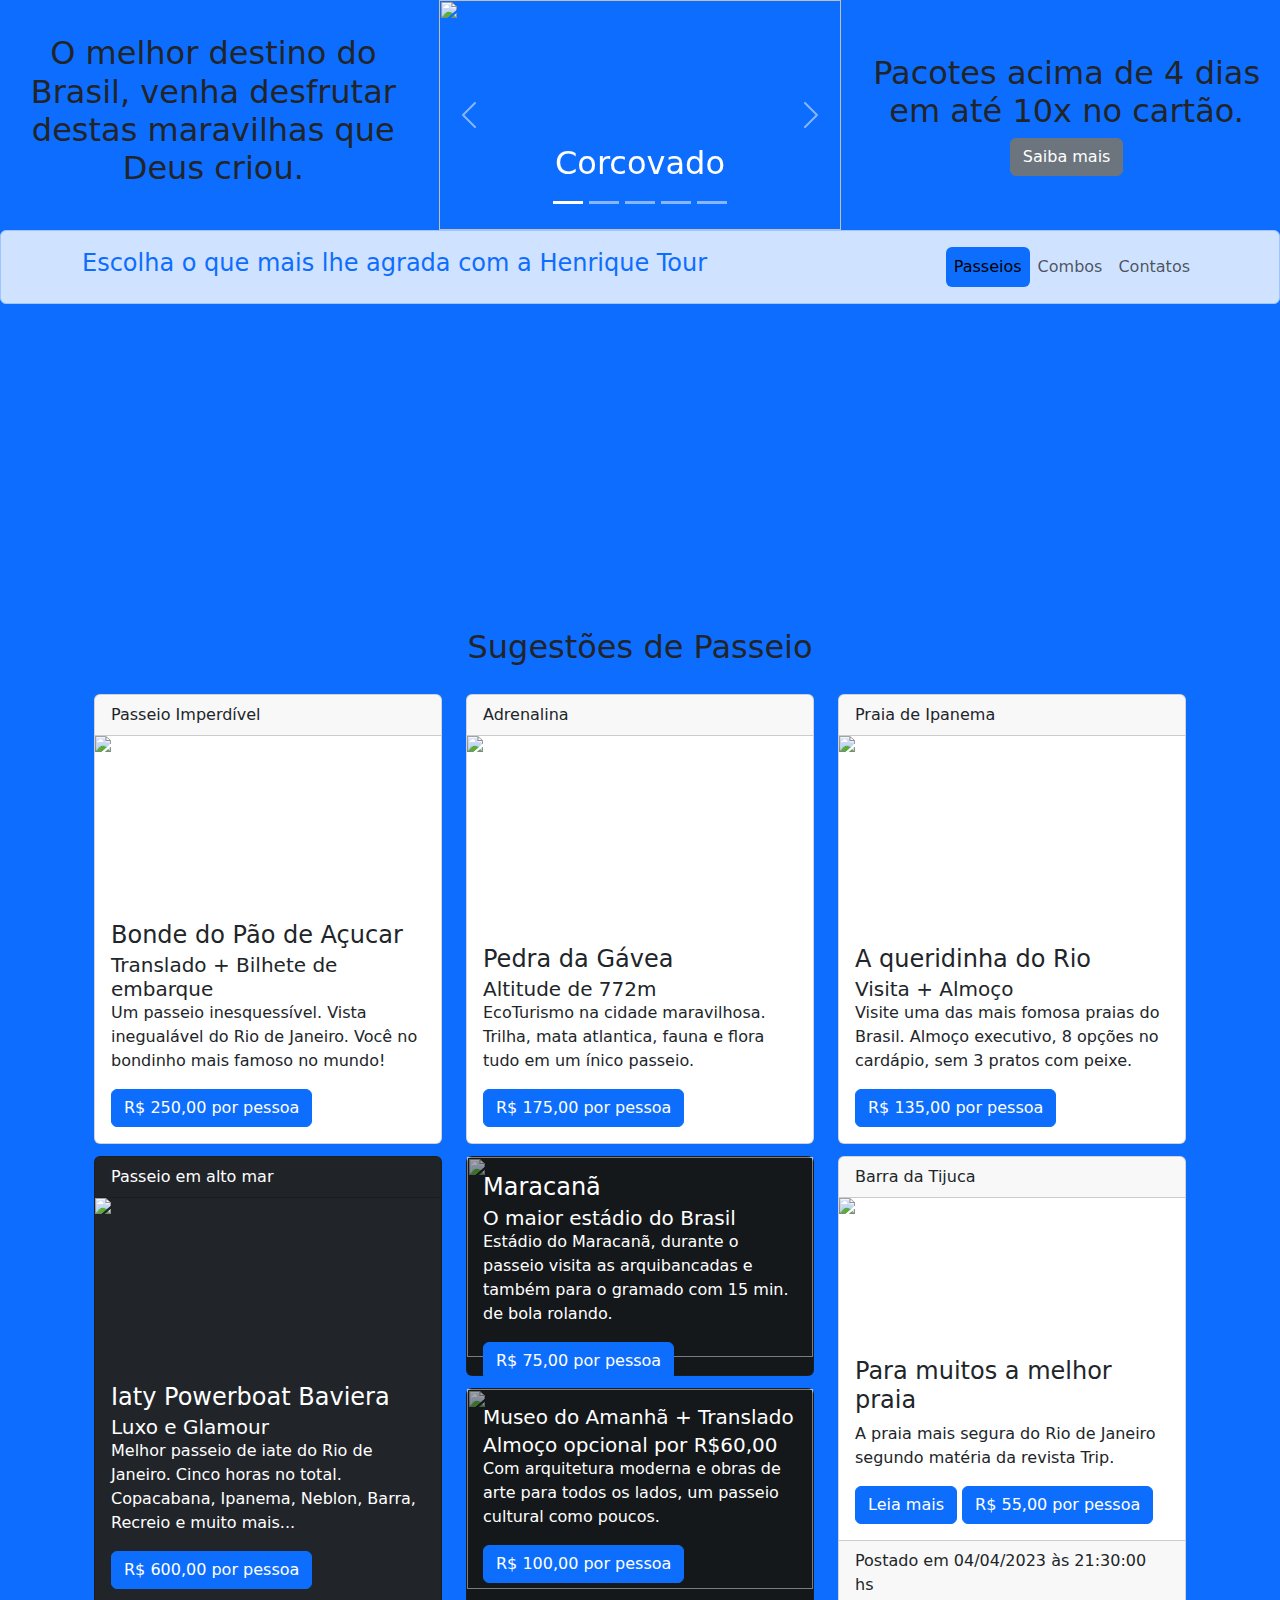
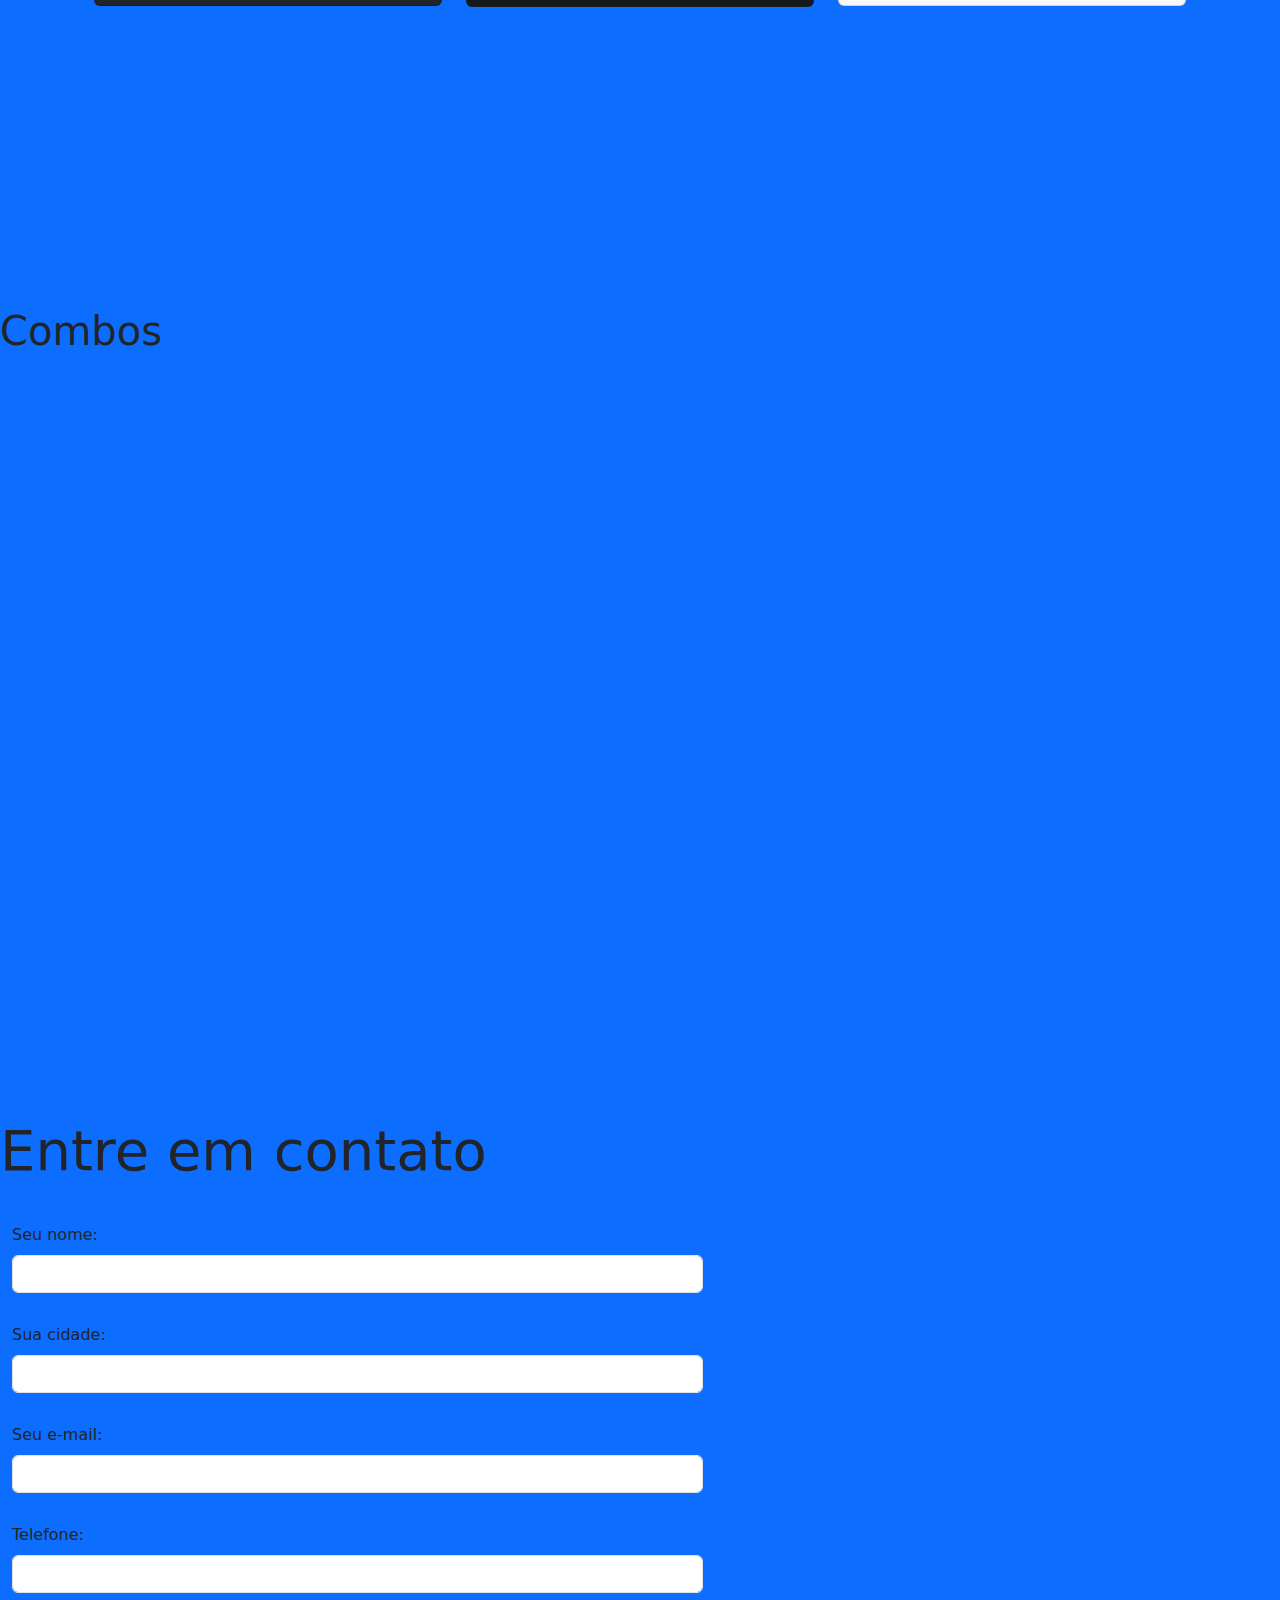
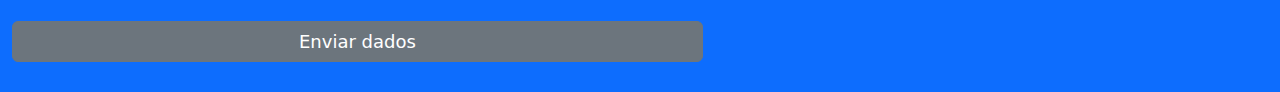
==== index.html @ 4cb61b2f "Entrega Ex_M13" ====
<!DOCTYPE html>
<html lang="pt-br">
<head>
    <meta charset="UTF-8">
    <meta http-equiv="X-UA-Compatible" content="IE=edge">
    <meta name="viewport" content="width=device-width, initial-scale=1.0">
    <title>Bootstrap Avançado</title>
    <link rel="stylesheet" href="bootstrap.min.css">
    <link rel="stylesheet" href="main.css">
</head>
<body>
<div id="cabecalho" class="row">
<div class="col-4 div-e">
        <p class="h2">O melhor destino do Brasil, venha desfrutar destas maravilhas que Deus criou.</p>
    </div>
    <div class="col-4">
        <div id="carousel-id" class="carousel carousel-fade slide" data-bs-ride="carousel">
            <div class="carousel-inner">
                <div data-bs-interval="3000" class="carousel-item active">
                    <img class="d-block w-100" src="https://cdn.pixabay.com/photo/2016/04/03/02/28/rio-1303951_960_720.jpg">
                    <div class="carousel-caption">
                        <h2>Corcovado</h2>
                    </div>
                </div>                    
                <div data-bs-interval="3000" class="carousel-item">
                    <img class="d-block w-100" src="https://cdn.pixabay.com/photo/2017/01/08/19/30/rio-de-janeiro-1963744_960_720.jpg">
                    <div class="carousel-caption">
                        <h2>Baia da Guanabara</h2>
                    </div>
                </div>
                <div data-bs-interval="3000" class="carousel-item">
                        <img class="d-block w-100" src="https://cdn.pixabay.com/photo/2013/04/02/13/06/beach-99388_960_720.jpg">
                        <div class="carousel-caption">
                            <h2>Belas Praias</h2>
                        </div>
                </div>                
                <div data-bs-interval="3000" class="carousel-item">
                        <img class="d-block w-100" src="https://cdn.pixabay.com/photo/2016/09/18/23/23/sugarloaf-mountain-1679285_960_720.jpg">
                        <div class="carousel-caption">
                            <h2>Bondinho</h2>
                        </div>
                </div>                
                <div data-bs-interval="3000" class="carousel-item">
                        <img class="d-block w-100" src="https://cdn.pixabay.com/photo/2014/02/22/14/16/rio-de-janeiro-272052_960_720.jpg">
                        <div class="carousel-caption">
                            <h2>Arcos da Lapa</h2>
                        </div>
                </div>
            </div>        
            <button data-bs-target="#carousel-id" data-bs-slide="prev" class="carousel-control-prev" type="button">
                <span class="carousel-control-prev-icon"></span>
            </button>
            <button data-bs-target="#carousel-id" data-bs-slide="next" class="carousel-control-next" type="button">
                <span class="carousel-control-next-icon"></span>
            </button>
            <div class="carousel-indicators">
                <button type="button" data-bs-target="#carousel-id" class="active" data-bs-slide-to="0"></button>
                <button type="button" data-bs-target="#carousel-id" data-bs-slide-to="1"></button>
                <button type="button" data-bs-target="#carousel-id" data-bs-slide-to="2"></button>
                <button type="button" data-bs-target="#carousel-id" data-bs-slide-to="3"></button>
                <button type="button" data-bs-target="#carousel-id" data-bs-slide-to="4"></button>
            </div>
        </div>        
    </div>   
    <div class="col-4 div-d">
            <span><p class="h2">Pacotes acima de 4 dias em até 10x no cartão.</p>
            <button id="btn-grande" class="btn btn-secondary btn-md" data-bs-toggle="modal" data-bs-target="#saiba">
                Saiba mais
            </button>
            <button id="btn-pequeno" class="btn btn-secondary btn-sm" data-bs-toggle="modal" data-bs-target="#saiba">
                Saiba
            </button></span>
    </div>
    <div class="navbar navbar-expand-lg alert alert-primary">
        <div class="container">
            <h1 class="h4 txt-azul">Escolha o que mais lhe agrada com a Henrique Tour</h1>
            <button type="button" class="navbar-toggler" data-bs-toggle="collapse" data-bs-target="#menu">
                <span class="navbar-toggler-icon"> </span>
            </button>
            <nav class="collapse navbar-collapse justify-content-end" id="menu">
                <ul class="nav navbar-nav nav-pills">
                    <li class="nav-item">
                        <a class="nav-link active" href="#passeio">Passeios</a>
                    </li>                    
                    <li class="nav-item">
                        <a class="nav-link" href="#combos">Combos</a>
                    </li>                   
                    <li class="nav-item">
                        <a class="nav-link" href="#contato">Contatos</a>
                    </li>
                </ul> 
            </nav>
        </div>
    </div>
</div>
    <div class="modal" id="saiba">
            <div class="modal-dialog">
                <div class="modal-content">
                    <div class="modal-header">
                        <h5>Valores x Parcelas</h5>
                        <button data-bs-dismiss="modal" type="button" class="btn-close"></button>
                    </div>
                    <div class="modal-body">
                        <p>
                            Apenas para cartões Visa ou MasterCard <br>
                            Parcelas minimas de R$ 250,00 por parcela. <br>
                            Até 5 (cinco) parcelas sem juros. <br>
                            De 6 (seis) à 10 (dez) parcelas, juros de 3,59% mês.
                        </p>
                    </div>
                    <div class="modal-footer">
                        <button type="button" class="btn btn-danger" data-bs-dismiss="modal">Fechar</button>
                        <button type="button" class="btn btn-secondary" data-bs-dismiss="modal">Mais opções</button>
                    </div>
                </div>
            </div>
    </div>
<div data-bs-spy="scroll" data-bs-target="#cabecalho">
    <section id="passeio">
        <div class="container">
            <div class="row" >
                <div class="col h2-sugestao">
                    <h2>Sugestões de Passeio</h2>
                </div>        
            </div>
        </div>
        <div class="container">
            <div class="row">
                <div class="col-4">
                    <div class="card tam-card">
                        <div class="card-header">
                            Passeio Imperdível
                        </div>
                        <img src="https://cdn.pixabay.com/photo/2016/09/18/23/23/sugarloaf-mountain-1679285_1280.jpg">
                        <div class="card-body">
                            <h4 class="card-title">Bonde do Pão de Açucar</h4>
                            <h5 class="card-subtitle">Translado + Bilhete de embarque</h5>
                            <p class="cart-text">
                                Um passeio inesquessível. Vista inegualável do Rio de Janeiro. Você no bondinho mais famoso no mundo!
                            </p>
                            <a href="#" class="btn btn-primary">R$ 250,00 por pessoa</a>
                        </div>
                    </div>
                </div>
                <div class="col-4">
                    <div class="card tam-card">
                        <div class="card-header">
                            Adrenalina
                        </div>
                        <img src="https://cdn.pixabay.com/photo/2016/06/04/21/52/nature-1436292_960_720.jpg">
                        <div class="card-body">
                            <h4 class="card-title">Pedra da Gávea</h4>
                            <h5 class="card-subtitle">Altitude de 772m</h5>
                            <p class="cart-text">
                                EcoTurismo na cidade maravilhosa. Trilha, mata atlantica, fauna e flora tudo em um ínico passeio.
                            </p>
                            <a href="#" class="btn btn-primary">R$ 175,00 por pessoa</a>
                        </div>
                    </div>
                </div>
                <div class="col-4">
                    <div class="card tam-card">
                        <div class="card-header">
                            Praia de Ipanema
                        </div>
                        <img src="https://cdn.pixabay.com/photo/2020/01/31/21/27/brazil-4809021_960_720.jpg">
                        <div class="card-body">
                            <h4 class="card-title">A queridinha do Rio</h4>
                            <h5 class="card-subtitle">Visita + Almoço</h5>
                            <p class="cart-text">
                                Visite uma das mais fomosa praias do Brasil. Almoço executivo, 8 opções no cardápio, sem 3 pratos com peixe.
                            </p>
                            <a href="#" class="btn btn-primary">R$ 135,00 por pessoa</a>
                        </div>
                    </div>
                </div>
                <div class="col-4">
                    <div class="card text-bg-dark tam-card">
                        <div class="card-header">
                            Passeio em alto mar
                        </div>
                        <img src="https://cdn.pixabay.com/photo/2015/02/16/15/10/motor-yacht-638390_960_720.jpg">
                        <div class="card-body">
                            <h4 class="card-title">Iaty Powerboat Baviera</h4>
                            <h5 class="card-subtitle">Luxo e Glamour</h5>
                            <p class="cart-text">
                                Melhor passeio de iate do Rio de Janeiro. Cinco horas no total. Copacabana, Ipanema, Neblon, Barra, Recreio e muito mais...
                            </p>
                            <a href="#" class="btn btn-primary">R$ 600,00 por pessoa</a>
                        </div>
                    </div>
                </div>
                <div class="col-4">
                    <div class="card text-bg-dark tam-card-img">
                        <!-- div sem cabeçalho -->
                        <img class="img-card" src="https://cdn.pixabay.com/photo/2020/01/31/21/30/brazil-4809039_960_720.jpg">
                        <div class="card-img-overlay">
                            <h4 class="card-title">Maracanã</h4>
                            <h5 class="card-subtitle">O maior estádio do Brasil</h5>
                            <p class="cart-text">
                                Estádio do Maracanã, durante o passeio visita as arquibancadas e também para o gramado com 15 min. de bola rolando.
                            </p>
                            <a href="#" class="btn btn-primary">R$ 75,00 por pessoa</a>
                        </div>
                    </div>
                    <div class="card text-bg-dark tam-card-img">
                        <!-- div sem cabeçalho -->
                        <img class="img-card" src="https://cdn.pixabay.com/photo/2017/05/16/22/11/rio-de-janeiro-vacation-2319223_960_720.jpg">
                        <div class="card-img-overlay">
                            <h4 class="card-title h5">Museo do Amanhã + Translado</h4>
                            <h5 class="card-subtitle">Almoço opcional por R$60,00</h5>
                            <p class="cart-text">
                                Com arquitetura moderna e obras de arte para todos os lados, um passeio cultural como poucos.
                            </p>
                            <a href="#" class="btn btn-primary">R$ 100,00 por pessoa</a>
                        </div>
                    </div>
                </div>
                <div class="col-4">
                    <div class="card tam-card">
                        <header class="card-header">
                            Barra da Tijuca
                        </header>
                        <img src="https://cdn.pixabay.com/photo/2017/09/21/21/07/beach-2773561_960_720.jpg">
                        <div class="card-body">
                            <h4 class="card-title">Para muitos a melhor praia</h4>
                            <p class="cart-text">
                                A praia mais segura do Rio de Janeiro segundo matéria da revista Trip.
                            </p>
                            <a id="leia-pq" href="#" class="btn btn-primary btn-sm">Leia mais</a>
                            <a id="val-leia-pq" href="#" class="btn btn-primary btn-sm">R$ 55,00 por pessoa</a>
                            <a id="leia-gr" href="#" class="btn btn-primary">Leia mais</a>
                            <a id="val-leia-gr" href="#" class="btn btn-primary">R$ 55,00 por pessoa</a>
                        </div>
                        <footer class="card-footer">
                            Postado em <time>04/04/2023 às 21:30:00 hs</time>
                        </footer>
                    </div>
                </div>
            </div>
        </div>
    </section>
    <section class="sec-grande" id="combos"><h1>Combos</h1></section>    
    <section class="sec-grande" id="contato"><h2 class="display-4">Entre em contato</h2>
        <div class="row">
            <div class="col">                
                <form>
                    <label class="form-label" for="name">Seu nome:</label>
                    <input class="form-control" type="text" id="nome">
                    <label class="form-label" for="cidade">Sua cidade:</label>
                    <input class="form-control" type="text" id="cidade">
                    <label for="email" class="form-label">Seu e-mail:</label>
                    <input id="email" type="email" class="form-control">
                    <label for="telefone" class="form-label">Telefone:</label>
                    <input id="telefone" type="tel" class="form-control">
                    <div class="col d-flex">
                        <button class="btn btn-secondary btn-md btn-contato">
                            Enviar dados                             
                        </button>
                    </div>
                </form>
            </div>
        </div>
    </section> 
</div>

    <script src="bootstrap.bundle.min.js"></script>
</body>
</html>
---- main.css ----
body {
    background-color:  #0d6dfe

}

#cabecalho {
    background-color: #0d6dfe;
    position: sticky;
    top: 0;
    left: 0;
    z-index: 120;
}

header {
    margin-bottom: 0px;
}

.carousel-item > img {
    height: 230px;
}

.card {
    margin-top: 12px;
}

.card > img {
    height: 200px;
}

.card-img-overlay {
    background-color: rgba(0,0,0,0.35);
}

.img-card {
    width: 100%;
}

.tam-card-img {
    height: 219.5px;    
}

.tam-card {
    height: 450px;
}

.div-e, .div-d {
    display: flex;
    align-items: center;
    justify-content:center;
    text-align: center;
    background-color: #0d6dfe; 
}

.h2-sugestao{
    margin-top: 24px;
    margin-bottom: 8px;
    text-align: center; 
}

.sec-grande {
    height: 90vh;
}

.txt-azul {
    color: #0d6dfe
}

section {
    padding-top: 300px;
}

.row {
    margin-left: 0px;
    margin-right: 0px;
}

.navbar {
    margin-bottom: 0px;
}

label {
    margin-top: 30px;
}

.btn-contato {
    margin-top: 28px;
    min-width: 55%;
    max-width: 55%;
    margin-bottom: 30px;
    font-size: 18px;
}

input {
    min-width: 55%;
    max-width: 55%;
    align-items: center;
    justify-content: center;
    text-align: center;
}


@media screen and (max-width: 767px) {
    .container {
        max-width: 90%
    }

    section {
        padding-top: 165px;
    }

    .h2 {
        font-size: 12px;
    }

    .carousel-caption > h2 {
        font-size: 15px;
        color: rgb(0, 0, 0);
    }

    .navbar {
        padding: 3px;
        margin: 0px;
    }

    .navbar-toggler-icon {
        width: 20px;
    }

    .h4 {
        margin: 0px;
        font-size: 11px;
        text-align: center;
    }

    .carousel-item > img {
        height: 120px;
    }

    #btn-grande {
        display: none;
    }

    .container > .row > .col-4 {
        width: 100%;
    }

    .card-body > p {
        font-size: 12px;
    }

    .card-body > h4 {
        font-size: 15px;
    }

    .card-body > h5 {
        font-size: 13px;
    }

    .card-img-overlay {
        padding: 0;
        padding-left: 5px;
    }

    .card-footer {
        font-size: 15px;
    }

    #leia-gr {
        display: none;
    }

    #val-leia-gr {
        display: none;
    }
}

@media screen and (min-width: 768px) and (max-width: 1023px) {
    .container {
        max-width: 94%
    }

    section {
        padding-top: 225px;
    }

    .h2 {
        font-size: 18px;
    }

    .carousel-item > img {
        height: 170px;
    }

    .container > .row > .col-4 {
        width: 50%;
    }
    
    .card-body > h5 {
        font-size: 14px;
    }

    .card-body > h4 {
        font-size: 14px;
    }

    .card-img-overlay {
        padding: 0;
        padding-left: 5px;
    }

    #btn-pequeno {
        display: none;
    }
    
    #btn-grande {
        text-align: center;
    }

    #leia-pq {
        display: none;
    }
    
    #val-leia-pq {
        display: none;
    }

    .h4 {
        font-size: 22px;
        text-align: center;
    }

}

@media screen and (min-width: 1024px) and (max-width: 1200px) {
    #btn-pequeno {
        display: none;
    }

    #btn-grande {
        text-align: center;
    }

    .card-body > h5 {
        font-size: 14px;
    }

    .card-body > h4 {
        font-size: 14px;
    }

    .card-img-overlay {
        padding: 0;
        padding-left: 5px;
    }

    #leia-gr {
        display: none;
    }
    
    #val-leia-gr {
        display: none;
    }

    footer {
        font-size: 14px;
    }

}

@media screen and (min-width: 1201px) {
    #btn-pequeno {
        display: none;
    }

    #btn-grande {
        text-align: center;
    }

    #leia-pq {
        display: none;
    }
    
    #val-leia-pq {
        display: none;
    }   
}
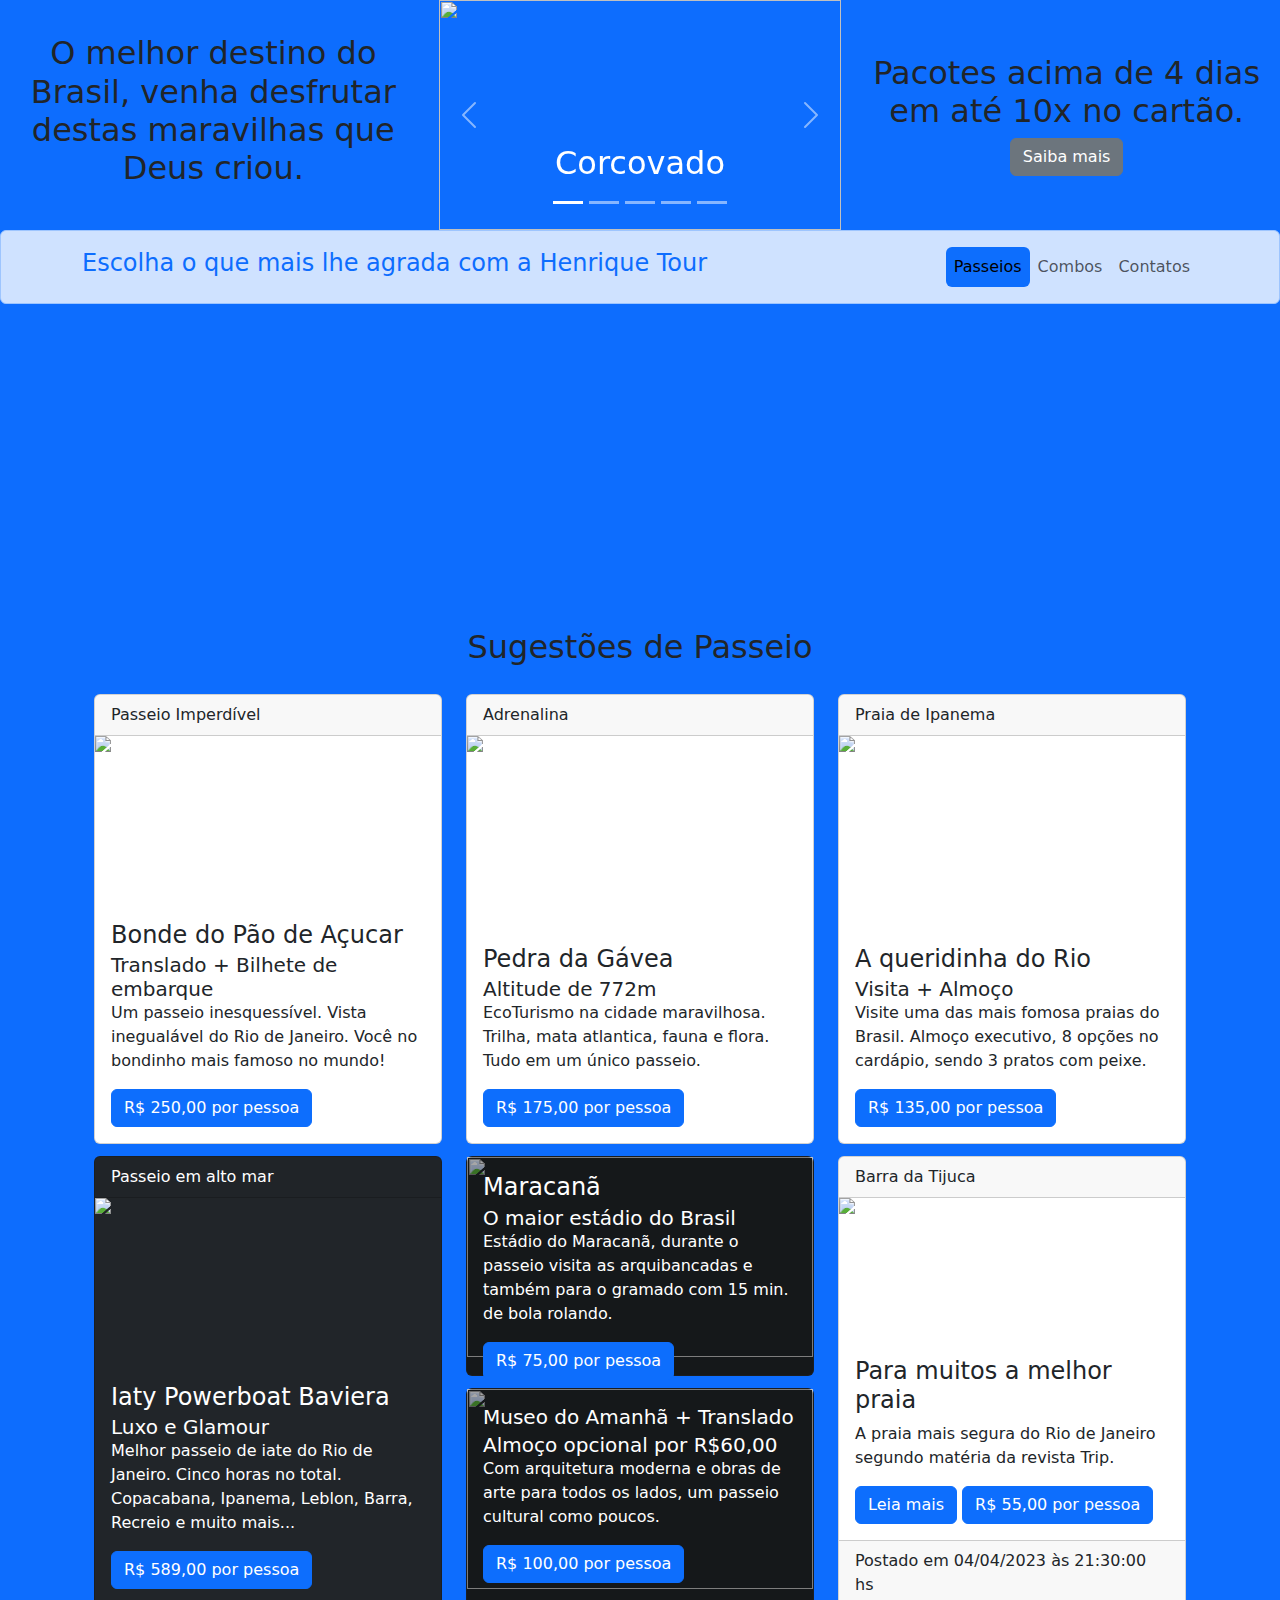
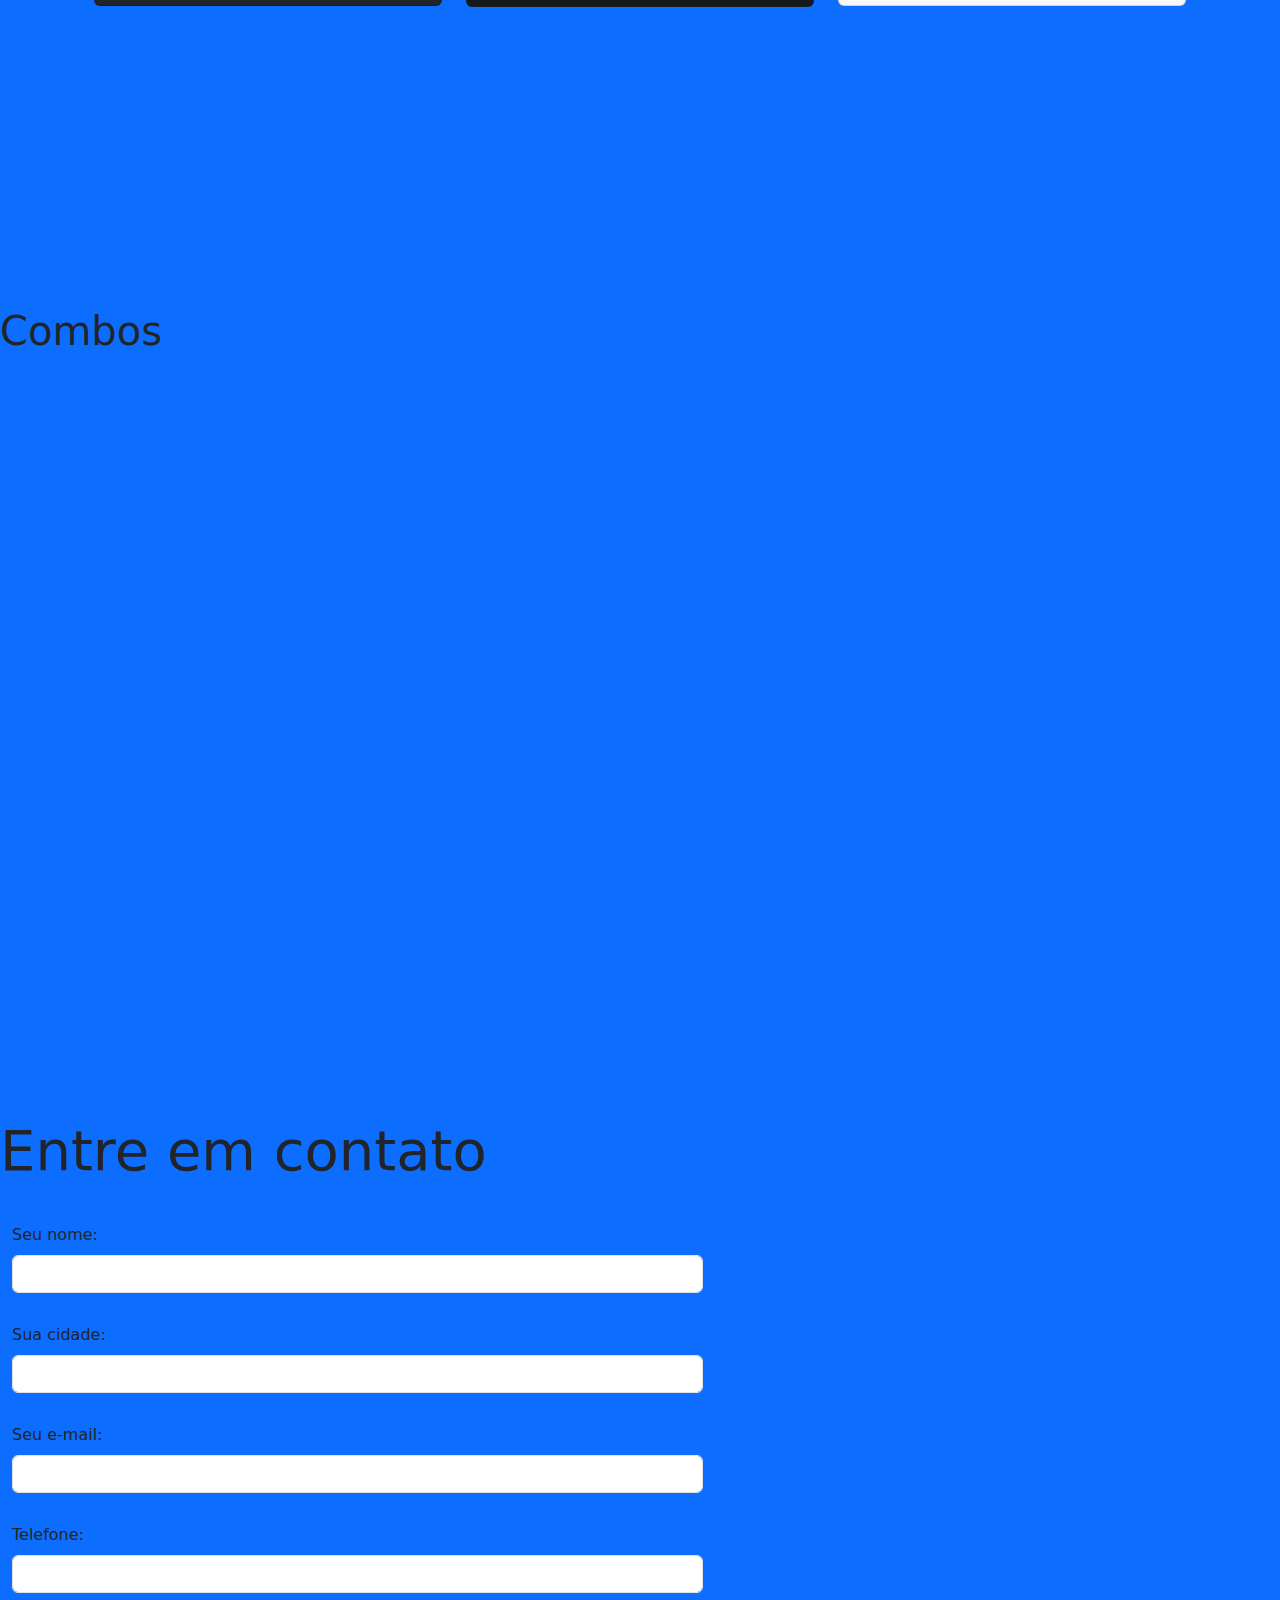
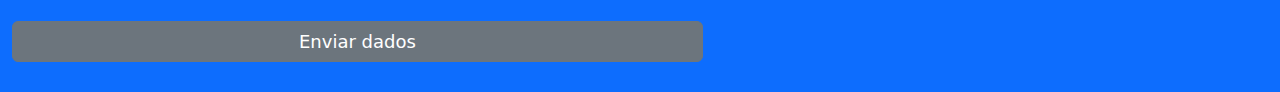
==== commit ee7b1779: "Erros de texto e menu-icon" ====
--- a/index.html
+++ b/index.html
@@ -152,7 +152,7 @@
                             <h4 class="card-title">Pedra da Gávea</h4>
                             <h5 class="card-subtitle">Altitude de 772m</h5>
                             <p class="cart-text">
-                                EcoTurismo na cidade maravilhosa. Trilha, mata atlantica, fauna e flora tudo em um ínico passeio.
+                                EcoTurismo na cidade maravilhosa. Trilha, mata atlantica, fauna e flora. Tudo em um único passeio.
                             </p>
                             <a href="#" class="btn btn-primary">R$ 175,00 por pessoa</a>
                         </div>
@@ -168,7 +168,7 @@
                             <h4 class="card-title">A queridinha do Rio</h4>
                             <h5 class="card-subtitle">Visita + Almoço</h5>
                             <p class="cart-text">
-                                Visite uma das mais fomosa praias do Brasil. Almoço executivo, 8 opções no cardápio, sem 3 pratos com peixe.
+                                Visite uma das mais fomosa praias do Brasil. Almoço executivo, 8 opções no cardápio, sendo 3 pratos com peixe.
                             </p>
                             <a href="#" class="btn btn-primary">R$ 135,00 por pessoa</a>
                         </div>
@@ -184,9 +184,9 @@
                             <h4 class="card-title">Iaty Powerboat Baviera</h4>
                             <h5 class="card-subtitle">Luxo e Glamour</h5>
                             <p class="cart-text">
-                                Melhor passeio de iate do Rio de Janeiro. Cinco horas no total. Copacabana, Ipanema, Neblon, Barra, Recreio e muito mais...
-                            </p>
-                            <a href="#" class="btn btn-primary">R$ 600,00 por pessoa</a>
+                                Melhor passeio de iate do Rio de Janeiro. Cinco horas no total. Copacabana, Ipanema, Leblon, Barra, Recreio e muito mais...
+                            </p>
+                            <a href="#" class="btn btn-primary">R$ 589,00 por pessoa</a>
                         </div>
                     </div>
                 </div>
--- a/main.css
+++ b/main.css
@@ -128,7 +128,7 @@
 
     .h4 {
         margin: 0px;
-        font-size: 11px;
+        font-size: 10px;
         text-align: center;
     }
 
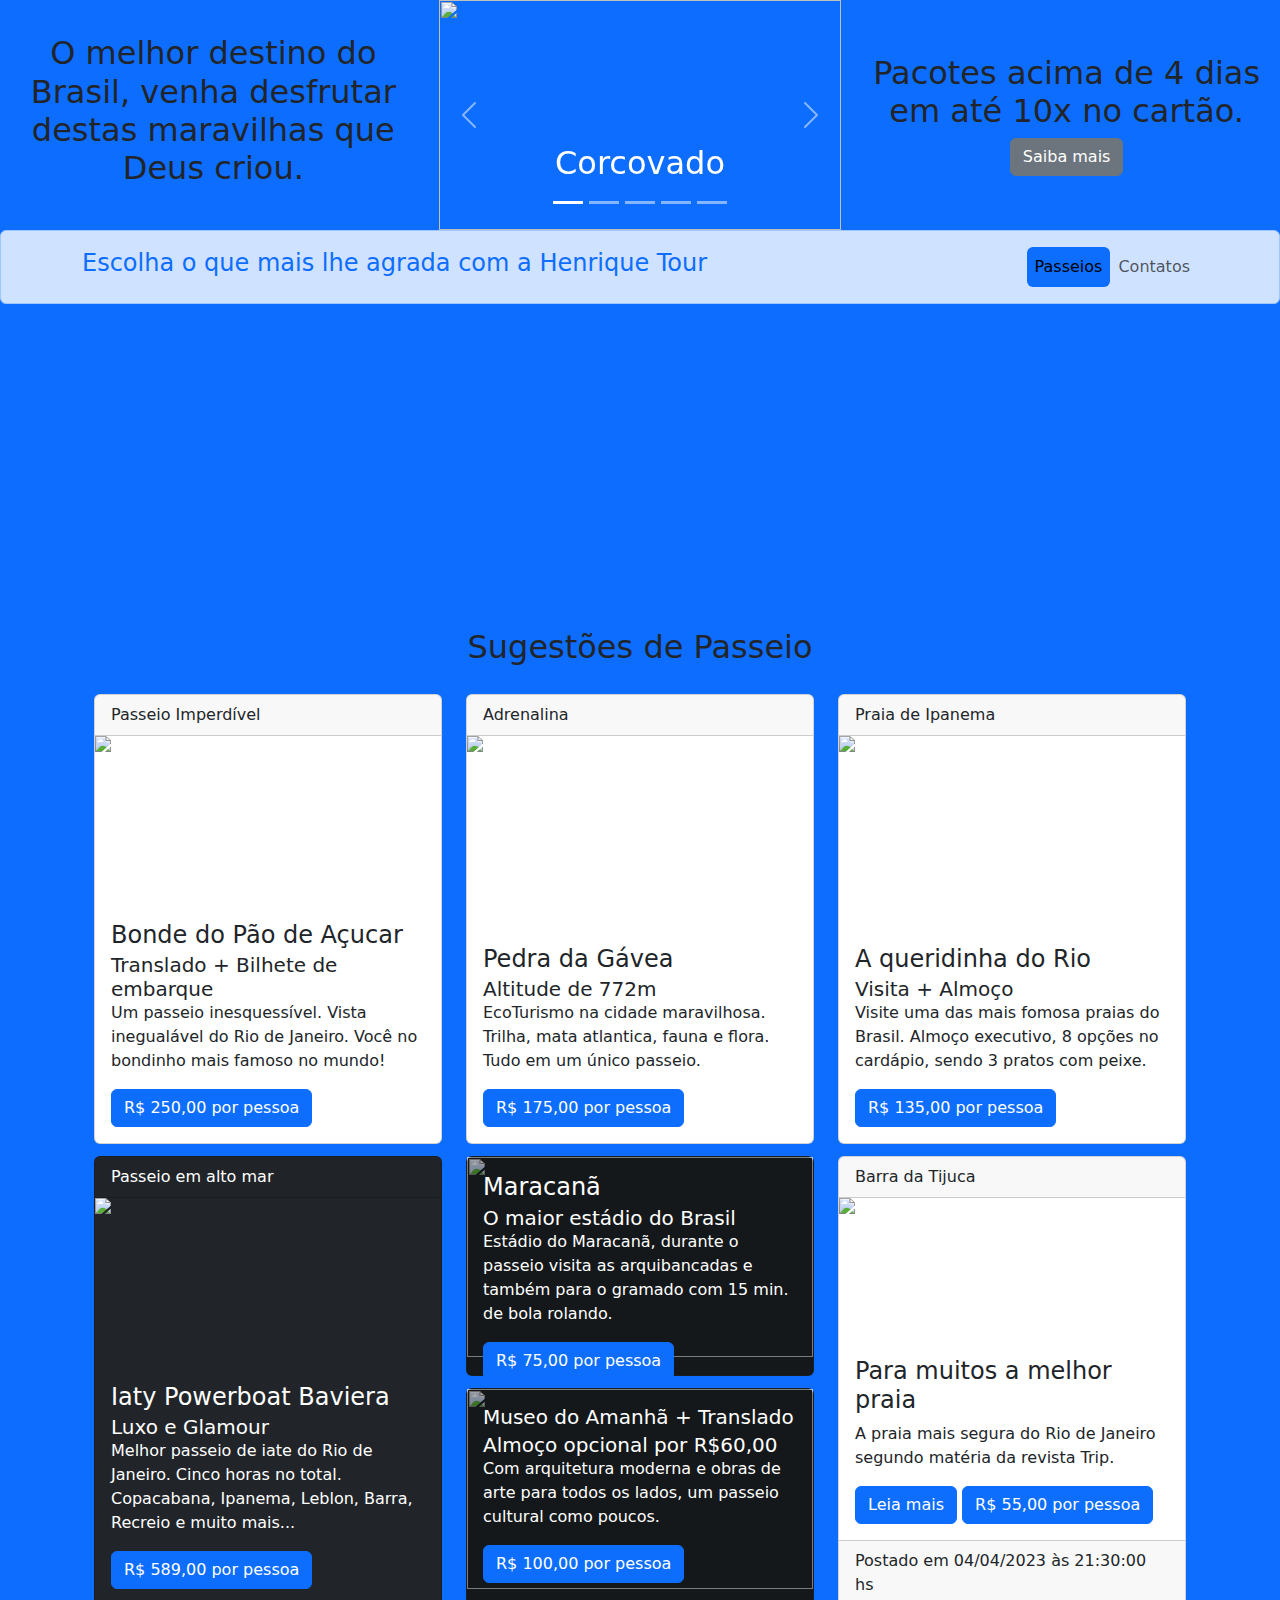
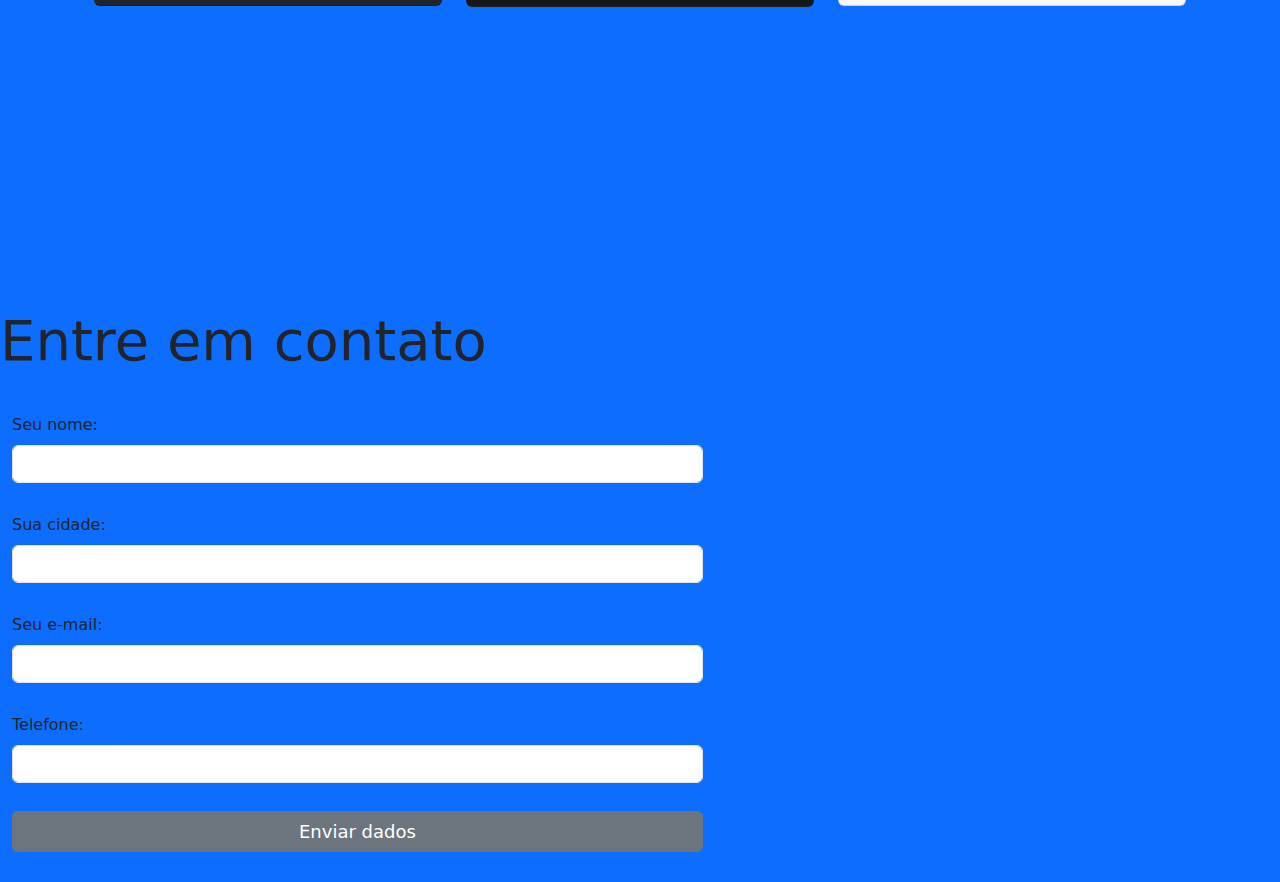
==== commit 2c6f7d7c: "Retirada da sessao combos" ====
--- a/index.html
+++ b/index.html
@@ -1,269 +1,265 @@
-<!DOCTYPE html>
-<html lang="pt-br">
-<head>
-    <meta charset="UTF-8">
-    <meta http-equiv="X-UA-Compatible" content="IE=edge">
-    <meta name="viewport" content="width=device-width, initial-scale=1.0">
-    <title>Bootstrap Avançado</title>
-    <link rel="stylesheet" href="bootstrap.min.css">
-    <link rel="stylesheet" href="main.css">
-</head>
-<body>
-<div id="cabecalho" class="row">
-<div class="col-4 div-e">
-        <p class="h2">O melhor destino do Brasil, venha desfrutar destas maravilhas que Deus criou.</p>
-    </div>
-    <div class="col-4">
-        <div id="carousel-id" class="carousel carousel-fade slide" data-bs-ride="carousel">
-            <div class="carousel-inner">
-                <div data-bs-interval="3000" class="carousel-item active">
-                    <img class="d-block w-100" src="https://cdn.pixabay.com/photo/2016/04/03/02/28/rio-1303951_960_720.jpg">
-                    <div class="carousel-caption">
-                        <h2>Corcovado</h2>
-                    </div>
-                </div>                    
-                <div data-bs-interval="3000" class="carousel-item">
-                    <img class="d-block w-100" src="https://cdn.pixabay.com/photo/2017/01/08/19/30/rio-de-janeiro-1963744_960_720.jpg">
-                    <div class="carousel-caption">
-                        <h2>Baia da Guanabara</h2>
-                    </div>
-                </div>
-                <div data-bs-interval="3000" class="carousel-item">
-                        <img class="d-block w-100" src="https://cdn.pixabay.com/photo/2013/04/02/13/06/beach-99388_960_720.jpg">
-                        <div class="carousel-caption">
-                            <h2>Belas Praias</h2>
-                        </div>
-                </div>                
-                <div data-bs-interval="3000" class="carousel-item">
-                        <img class="d-block w-100" src="https://cdn.pixabay.com/photo/2016/09/18/23/23/sugarloaf-mountain-1679285_960_720.jpg">
-                        <div class="carousel-caption">
-                            <h2>Bondinho</h2>
-                        </div>
-                </div>                
-                <div data-bs-interval="3000" class="carousel-item">
-                        <img class="d-block w-100" src="https://cdn.pixabay.com/photo/2014/02/22/14/16/rio-de-janeiro-272052_960_720.jpg">
-                        <div class="carousel-caption">
-                            <h2>Arcos da Lapa</h2>
-                        </div>
-                </div>
-            </div>        
-            <button data-bs-target="#carousel-id" data-bs-slide="prev" class="carousel-control-prev" type="button">
-                <span class="carousel-control-prev-icon"></span>
-            </button>
-            <button data-bs-target="#carousel-id" data-bs-slide="next" class="carousel-control-next" type="button">
-                <span class="carousel-control-next-icon"></span>
-            </button>
-            <div class="carousel-indicators">
-                <button type="button" data-bs-target="#carousel-id" class="active" data-bs-slide-to="0"></button>
-                <button type="button" data-bs-target="#carousel-id" data-bs-slide-to="1"></button>
-                <button type="button" data-bs-target="#carousel-id" data-bs-slide-to="2"></button>
-                <button type="button" data-bs-target="#carousel-id" data-bs-slide-to="3"></button>
-                <button type="button" data-bs-target="#carousel-id" data-bs-slide-to="4"></button>
-            </div>
-        </div>        
-    </div>   
-    <div class="col-4 div-d">
-            <span><p class="h2">Pacotes acima de 4 dias em até 10x no cartão.</p>
-            <button id="btn-grande" class="btn btn-secondary btn-md" data-bs-toggle="modal" data-bs-target="#saiba">
-                Saiba mais
-            </button>
-            <button id="btn-pequeno" class="btn btn-secondary btn-sm" data-bs-toggle="modal" data-bs-target="#saiba">
-                Saiba
-            </button></span>
-    </div>
-    <div class="navbar navbar-expand-lg alert alert-primary">
-        <div class="container">
-            <h1 class="h4 txt-azul">Escolha o que mais lhe agrada com a Henrique Tour</h1>
-            <button type="button" class="navbar-toggler" data-bs-toggle="collapse" data-bs-target="#menu">
-                <span class="navbar-toggler-icon"> </span>
-            </button>
-            <nav class="collapse navbar-collapse justify-content-end" id="menu">
-                <ul class="nav navbar-nav nav-pills">
-                    <li class="nav-item">
-                        <a class="nav-link active" href="#passeio">Passeios</a>
-                    </li>                    
-                    <li class="nav-item">
-                        <a class="nav-link" href="#combos">Combos</a>
-                    </li>                   
-                    <li class="nav-item">
-                        <a class="nav-link" href="#contato">Contatos</a>
-                    </li>
-                </ul> 
-            </nav>
-        </div>
-    </div>
-</div>
-    <div class="modal" id="saiba">
-            <div class="modal-dialog">
-                <div class="modal-content">
-                    <div class="modal-header">
-                        <h5>Valores x Parcelas</h5>
-                        <button data-bs-dismiss="modal" type="button" class="btn-close"></button>
-                    </div>
-                    <div class="modal-body">
-                        <p>
-                            Apenas para cartões Visa ou MasterCard <br>
-                            Parcelas minimas de R$ 250,00 por parcela. <br>
-                            Até 5 (cinco) parcelas sem juros. <br>
-                            De 6 (seis) à 10 (dez) parcelas, juros de 3,59% mês.
-                        </p>
-                    </div>
-                    <div class="modal-footer">
-                        <button type="button" class="btn btn-danger" data-bs-dismiss="modal">Fechar</button>
-                        <button type="button" class="btn btn-secondary" data-bs-dismiss="modal">Mais opções</button>
-                    </div>
-                </div>
-            </div>
-    </div>
-<div data-bs-spy="scroll" data-bs-target="#cabecalho">
-    <section id="passeio">
-        <div class="container">
-            <div class="row" >
-                <div class="col h2-sugestao">
-                    <h2>Sugestões de Passeio</h2>
-                </div>        
-            </div>
-        </div>
-        <div class="container">
-            <div class="row">
-                <div class="col-4">
-                    <div class="card tam-card">
-                        <div class="card-header">
-                            Passeio Imperdível
-                        </div>
-                        <img src="https://cdn.pixabay.com/photo/2016/09/18/23/23/sugarloaf-mountain-1679285_1280.jpg">
-                        <div class="card-body">
-                            <h4 class="card-title">Bonde do Pão de Açucar</h4>
-                            <h5 class="card-subtitle">Translado + Bilhete de embarque</h5>
-                            <p class="cart-text">
-                                Um passeio inesquessível. Vista inegualável do Rio de Janeiro. Você no bondinho mais famoso no mundo!
-                            </p>
-                            <a href="#" class="btn btn-primary">R$ 250,00 por pessoa</a>
-                        </div>
-                    </div>
-                </div>
-                <div class="col-4">
-                    <div class="card tam-card">
-                        <div class="card-header">
-                            Adrenalina
-                        </div>
-                        <img src="https://cdn.pixabay.com/photo/2016/06/04/21/52/nature-1436292_960_720.jpg">
-                        <div class="card-body">
-                            <h4 class="card-title">Pedra da Gávea</h4>
-                            <h5 class="card-subtitle">Altitude de 772m</h5>
-                            <p class="cart-text">
-                                EcoTurismo na cidade maravilhosa. Trilha, mata atlantica, fauna e flora. Tudo em um único passeio.
-                            </p>
-                            <a href="#" class="btn btn-primary">R$ 175,00 por pessoa</a>
-                        </div>
-                    </div>
-                </div>
-                <div class="col-4">
-                    <div class="card tam-card">
-                        <div class="card-header">
-                            Praia de Ipanema
-                        </div>
-                        <img src="https://cdn.pixabay.com/photo/2020/01/31/21/27/brazil-4809021_960_720.jpg">
-                        <div class="card-body">
-                            <h4 class="card-title">A queridinha do Rio</h4>
-                            <h5 class="card-subtitle">Visita + Almoço</h5>
-                            <p class="cart-text">
-                                Visite uma das mais fomosa praias do Brasil. Almoço executivo, 8 opções no cardápio, sendo 3 pratos com peixe.
-                            </p>
-                            <a href="#" class="btn btn-primary">R$ 135,00 por pessoa</a>
-                        </div>
-                    </div>
-                </div>
-                <div class="col-4">
-                    <div class="card text-bg-dark tam-card">
-                        <div class="card-header">
-                            Passeio em alto mar
-                        </div>
-                        <img src="https://cdn.pixabay.com/photo/2015/02/16/15/10/motor-yacht-638390_960_720.jpg">
-                        <div class="card-body">
-                            <h4 class="card-title">Iaty Powerboat Baviera</h4>
-                            <h5 class="card-subtitle">Luxo e Glamour</h5>
-                            <p class="cart-text">
-                                Melhor passeio de iate do Rio de Janeiro. Cinco horas no total. Copacabana, Ipanema, Leblon, Barra, Recreio e muito mais...
-                            </p>
-                            <a href="#" class="btn btn-primary">R$ 589,00 por pessoa</a>
-                        </div>
-                    </div>
-                </div>
-                <div class="col-4">
-                    <div class="card text-bg-dark tam-card-img">
-                        <!-- div sem cabeçalho -->
-                        <img class="img-card" src="https://cdn.pixabay.com/photo/2020/01/31/21/30/brazil-4809039_960_720.jpg">
-                        <div class="card-img-overlay">
-                            <h4 class="card-title">Maracanã</h4>
-                            <h5 class="card-subtitle">O maior estádio do Brasil</h5>
-                            <p class="cart-text">
-                                Estádio do Maracanã, durante o passeio visita as arquibancadas e também para o gramado com 15 min. de bola rolando.
-                            </p>
-                            <a href="#" class="btn btn-primary">R$ 75,00 por pessoa</a>
-                        </div>
-                    </div>
-                    <div class="card text-bg-dark tam-card-img">
-                        <!-- div sem cabeçalho -->
-                        <img class="img-card" src="https://cdn.pixabay.com/photo/2017/05/16/22/11/rio-de-janeiro-vacation-2319223_960_720.jpg">
-                        <div class="card-img-overlay">
-                            <h4 class="card-title h5">Museo do Amanhã + Translado</h4>
-                            <h5 class="card-subtitle">Almoço opcional por R$60,00</h5>
-                            <p class="cart-text">
-                                Com arquitetura moderna e obras de arte para todos os lados, um passeio cultural como poucos.
-                            </p>
-                            <a href="#" class="btn btn-primary">R$ 100,00 por pessoa</a>
-                        </div>
-                    </div>
-                </div>
-                <div class="col-4">
-                    <div class="card tam-card">
-                        <header class="card-header">
-                            Barra da Tijuca
-                        </header>
-                        <img src="https://cdn.pixabay.com/photo/2017/09/21/21/07/beach-2773561_960_720.jpg">
-                        <div class="card-body">
-                            <h4 class="card-title">Para muitos a melhor praia</h4>
-                            <p class="cart-text">
-                                A praia mais segura do Rio de Janeiro segundo matéria da revista Trip.
-                            </p>
-                            <a id="leia-pq" href="#" class="btn btn-primary btn-sm">Leia mais</a>
-                            <a id="val-leia-pq" href="#" class="btn btn-primary btn-sm">R$ 55,00 por pessoa</a>
-                            <a id="leia-gr" href="#" class="btn btn-primary">Leia mais</a>
-                            <a id="val-leia-gr" href="#" class="btn btn-primary">R$ 55,00 por pessoa</a>
-                        </div>
-                        <footer class="card-footer">
-                            Postado em <time>04/04/2023 às 21:30:00 hs</time>
-                        </footer>
-                    </div>
-                </div>
-            </div>
-        </div>
-    </section>
-    <section class="sec-grande" id="combos"><h1>Combos</h1></section>    
-    <section class="sec-grande" id="contato"><h2 class="display-4">Entre em contato</h2>
-        <div class="row">
-            <div class="col">                
-                <form>
-                    <label class="form-label" for="name">Seu nome:</label>
-                    <input class="form-control" type="text" id="nome">
-                    <label class="form-label" for="cidade">Sua cidade:</label>
-                    <input class="form-control" type="text" id="cidade">
-                    <label for="email" class="form-label">Seu e-mail:</label>
-                    <input id="email" type="email" class="form-control">
-                    <label for="telefone" class="form-label">Telefone:</label>
-                    <input id="telefone" type="tel" class="form-control">
-                    <div class="col d-flex">
-                        <button class="btn btn-secondary btn-md btn-contato">
-                            Enviar dados                             
-                        </button>
-                    </div>
-                </form>
-            </div>
-        </div>
-    </section> 
-</div>
-
-    <script src="bootstrap.bundle.min.js"></script>
-</body>
+<!DOCTYPE html>
+<html lang="pt-br">
+<head>
+    <meta charset="UTF-8">
+    <meta http-equiv="X-UA-Compatible" content="IE=edge">
+    <meta name="viewport" content="width=device-width, initial-scale=1.0">
+    <title>Bootstrap Avançado</title>
+    <link rel="stylesheet" href="bootstrap.min.css">
+    <link rel="stylesheet" href="main.css">
+</head>
+<body>
+<div id="cabecalho" class="row">
+<div class="col-4 div-e">
+        <p class="h2">O melhor destino do Brasil, venha desfrutar destas maravilhas que Deus criou.</p>
+    </div>
+    <div class="col-4">
+        <div id="carousel-id" class="carousel carousel-fade slide" data-bs-ride="carousel">
+            <div class="carousel-inner">
+                <div data-bs-interval="3000" class="carousel-item active">
+                    <img class="d-block w-100" src="https://cdn.pixabay.com/photo/2016/04/03/02/28/rio-1303951_960_720.jpg">
+                    <div class="carousel-caption">
+                        <h2>Corcovado</h2>
+                    </div>
+                </div>                    
+                <div data-bs-interval="3000" class="carousel-item">
+                    <img class="d-block w-100" src="https://cdn.pixabay.com/photo/2017/01/08/19/30/rio-de-janeiro-1963744_960_720.jpg">
+                    <div class="carousel-caption">
+                        <h2>Baia da Guanabara</h2>
+                    </div>
+                </div>
+                <div data-bs-interval="3000" class="carousel-item">
+                        <img class="d-block w-100" src="https://cdn.pixabay.com/photo/2013/04/02/13/06/beach-99388_960_720.jpg">
+                        <div class="carousel-caption">
+                            <h2>Belas Praias</h2>
+                        </div>
+                </div>                
+                <div data-bs-interval="3000" class="carousel-item">
+                        <img class="d-block w-100" src="https://cdn.pixabay.com/photo/2016/09/18/23/23/sugarloaf-mountain-1679285_960_720.jpg">
+                        <div class="carousel-caption">
+                            <h2>Bondinho</h2>
+                        </div>
+                </div>                
+                <div data-bs-interval="3000" class="carousel-item">
+                        <img class="d-block w-100" src="https://cdn.pixabay.com/photo/2014/02/22/14/16/rio-de-janeiro-272052_960_720.jpg">
+                        <div class="carousel-caption">
+                            <h2>Arcos da Lapa</h2>
+                        </div>
+                </div>
+            </div>        
+            <button data-bs-target="#carousel-id" data-bs-slide="prev" class="carousel-control-prev" type="button">
+                <span class="carousel-control-prev-icon"></span>
+            </button>
+            <button data-bs-target="#carousel-id" data-bs-slide="next" class="carousel-control-next" type="button">
+                <span class="carousel-control-next-icon"></span>
+            </button>
+            <div class="carousel-indicators">
+                <button type="button" data-bs-target="#carousel-id" class="active" data-bs-slide-to="0"></button>
+                <button type="button" data-bs-target="#carousel-id" data-bs-slide-to="1"></button>
+                <button type="button" data-bs-target="#carousel-id" data-bs-slide-to="2"></button>
+                <button type="button" data-bs-target="#carousel-id" data-bs-slide-to="3"></button>
+                <button type="button" data-bs-target="#carousel-id" data-bs-slide-to="4"></button>
+            </div>
+        </div>        
+    </div>   
+    <div class="col-4 div-d">
+            <span><p class="h2">Pacotes acima de 4 dias em até 10x no cartão.</p>
+            <button id="btn-grande" class="btn btn-secondary btn-md" data-bs-toggle="modal" data-bs-target="#saiba">
+                Saiba mais
+            </button>
+            <button id="btn-pequeno" class="btn btn-secondary btn-sm" data-bs-toggle="modal" data-bs-target="#saiba">
+                Saiba
+            </button></span>
+    </div>
+    <div class="navbar navbar-expand-lg alert alert-primary">
+        <div class="container">
+            <h1 class="h4 txt-azul">Escolha o que mais lhe agrada com a Henrique Tour</h1>
+            <button type="button" class="navbar-toggler" data-bs-toggle="collapse" data-bs-target="#menu">
+                <span class="navbar-toggler-icon"> </span>
+            </button>
+            <nav class="collapse navbar-collapse justify-content-end" id="menu">
+                <ul class="nav navbar-nav nav-pills">
+                    <li class="nav-item">
+                        <a class="nav-link active" href="#passeio">Passeios</a>
+                    </li>                                       
+                    <li class="nav-item">
+                        <a class="nav-link" href="#contato">Contatos</a>
+                    </li>
+                </ul> 
+            </nav>
+        </div>
+    </div>
+</div>
+    <div class="modal" id="saiba">
+            <div class="modal-dialog">
+                <div class="modal-content">
+                    <div class="modal-header">
+                        <h5>Valores x Parcelas</h5>
+                        <button data-bs-dismiss="modal" type="button" class="btn-close"></button>
+                    </div>
+                    <div class="modal-body">
+                        <p>
+                            Apenas para cartões Visa ou MasterCard <br>
+                            Parcelas minimas de R$ 250,00 por parcela. <br>
+                            Até 5 (cinco) parcelas sem juros. <br>
+                            De 6 (seis) à 10 (dez) parcelas, juros de 3,59% mês.
+                        </p>
+                    </div>
+                    <div class="modal-footer">
+                        <button type="button" class="btn btn-danger" data-bs-dismiss="modal">Fechar</button>
+                        <button type="button" class="btn btn-secondary" data-bs-dismiss="modal">Mais opções</button>
+                    </div>
+                </div>
+            </div>
+    </div>
+<div data-bs-spy="scroll" data-bs-target="#cabecalho">
+    <section id="passeio">
+        <div class="container">
+            <div class="row" >
+                <div class="col h2-sugestao">
+                    <h2>Sugestões de Passeio</h2>
+                </div>        
+            </div>
+        </div>
+        <div class="container">
+            <div class="row">
+                <div class="col-4">
+                    <div class="card tam-card">
+                        <div class="card-header">
+                            Passeio Imperdível
+                        </div>
+                        <img src="https://cdn.pixabay.com/photo/2016/09/18/23/23/sugarloaf-mountain-1679285_1280.jpg">
+                        <div class="card-body">
+                            <h4 class="card-title">Bonde do Pão de Açucar</h4>
+                            <h5 class="card-subtitle">Translado + Bilhete de embarque</h5>
+                            <p class="cart-text">
+                                Um passeio inesquessível. Vista inegualável do Rio de Janeiro. Você no bondinho mais famoso no mundo!
+                            </p>
+                            <a href="#" class="btn btn-primary">R$ 250,00 por pessoa</a>
+                        </div>
+                    </div>
+                </div>
+                <div class="col-4">
+                    <div class="card tam-card">
+                        <div class="card-header">
+                            Adrenalina
+                        </div>
+                        <img src="https://cdn.pixabay.com/photo/2016/06/04/21/52/nature-1436292_960_720.jpg">
+                        <div class="card-body">
+                            <h4 class="card-title">Pedra da Gávea</h4>
+                            <h5 class="card-subtitle">Altitude de 772m</h5>
+                            <p class="cart-text">
+                                EcoTurismo na cidade maravilhosa. Trilha, mata atlantica, fauna e flora. Tudo em um único passeio.
+                            </p>
+                            <a href="#" class="btn btn-primary">R$ 175,00 por pessoa</a>
+                        </div>
+                    </div>
+                </div>
+                <div class="col-4">
+                    <div class="card tam-card">
+                        <div class="card-header">
+                            Praia de Ipanema
+                        </div>
+                        <img src="https://cdn.pixabay.com/photo/2020/01/31/21/27/brazil-4809021_960_720.jpg">
+                        <div class="card-body">
+                            <h4 class="card-title">A queridinha do Rio</h4>
+                            <h5 class="card-subtitle">Visita + Almoço</h5>
+                            <p class="cart-text">
+                                Visite uma das mais fomosa praias do Brasil. Almoço executivo, 8 opções no cardápio, sendo 3 pratos com peixe.
+                            </p>
+                            <a href="#" class="btn btn-primary">R$ 135,00 por pessoa</a>
+                        </div>
+                    </div>
+                </div>
+                <div class="col-4">
+                    <div class="card text-bg-dark tam-card">
+                        <div class="card-header">
+                            Passeio em alto mar
+                        </div>
+                        <img src="https://cdn.pixabay.com/photo/2015/02/16/15/10/motor-yacht-638390_960_720.jpg">
+                        <div class="card-body">
+                            <h4 class="card-title">Iaty Powerboat Baviera</h4>
+                            <h5 class="card-subtitle">Luxo e Glamour</h5>
+                            <p class="cart-text">
+                                Melhor passeio de iate do Rio de Janeiro. Cinco horas no total. Copacabana, Ipanema, Leblon, Barra, Recreio e muito mais...
+                            </p>
+                            <a href="#" class="btn btn-primary">R$ 589,00 por pessoa</a>
+                        </div>
+                    </div>
+                </div>
+                <div class="col-4">
+                    <div class="card text-bg-dark tam-card-img">
+                        <!-- div sem cabeçalho -->
+                        <img class="img-card" src="https://cdn.pixabay.com/photo/2020/01/31/21/30/brazil-4809039_960_720.jpg">
+                        <div class="card-img-overlay">
+                            <h4 class="card-title">Maracanã</h4>
+                            <h5 class="card-subtitle">O maior estádio do Brasil</h5>
+                            <p class="cart-text">
+                                Estádio do Maracanã, durante o passeio visita as arquibancadas e também para o gramado com 15 min. de bola rolando.
+                            </p>
+                            <a href="#" class="btn btn-primary">R$ 75,00 por pessoa</a>
+                        </div>
+                    </div>
+                    <div class="card text-bg-dark tam-card-img">
+                        <!-- div sem cabeçalho -->
+                        <img class="img-card" src="https://cdn.pixabay.com/photo/2017/05/16/22/11/rio-de-janeiro-vacation-2319223_960_720.jpg">
+                        <div class="card-img-overlay">
+                            <h4 class="card-title h5">Museo do Amanhã + Translado</h4>
+                            <h5 class="card-subtitle">Almoço opcional por R$60,00</h5>
+                            <p class="cart-text">
+                                Com arquitetura moderna e obras de arte para todos os lados, um passeio cultural como poucos.
+                            </p>
+                            <a href="#" class="btn btn-primary">R$ 100,00 por pessoa</a>
+                        </div>
+                    </div>
+                </div>
+                <div class="col-4">
+                    <div class="card tam-card">
+                        <header class="card-header">
+                            Barra da Tijuca
+                        </header>
+                        <img src="https://cdn.pixabay.com/photo/2017/09/21/21/07/beach-2773561_960_720.jpg">
+                        <div class="card-body">
+                            <h4 class="card-title">Para muitos a melhor praia</h4>
+                            <p class="cart-text">
+                                A praia mais segura do Rio de Janeiro segundo matéria da revista Trip.
+                            </p>
+                            <a id="leia-pq" href="#" class="btn btn-primary btn-sm">Leia mais</a>
+                            <a id="val-leia-pq" href="#" class="btn btn-primary btn-sm">R$ 55,00 por pessoa</a>
+                            <a id="leia-gr" href="#" class="btn btn-primary">Leia mais</a>
+                            <a id="val-leia-gr" href="#" class="btn btn-primary">R$ 55,00 por pessoa</a>
+                        </div>
+                        <footer class="card-footer">
+                            Postado em <time>04/04/2023 às 21:30:00 hs</time>
+                        </footer>
+                    </div>
+                </div>
+            </div>
+        </div>
+    </section>   
+    <section class="sec-grande" id="contato"><h2 class="display-4">Entre em contato</h2>
+        <div class="row">
+            <div class="col">                
+                <form>
+                    <label class="form-label" for="name">Seu nome:</label>
+                    <input class="form-control" type="text" id="nome">
+                    <label class="form-label" for="cidade">Sua cidade:</label>
+                    <input class="form-control" type="text" id="cidade">
+                    <label for="email" class="form-label">Seu e-mail:</label>
+                    <input id="email" type="email" class="form-control">
+                    <label for="telefone" class="form-label">Telefone:</label>
+                    <input id="telefone" type="tel" class="form-control">
+                    <div class="col d-flex">
+                        <button class="btn btn-secondary btn-md btn-contato">
+                            Enviar dados                             
+                        </button>
+                    </div>
+                </form>
+            </div>
+        </div>
+    </section> 
+</div>
+
+    <script src="bootstrap.bundle.min.js"></script>
+</body>
 </html>